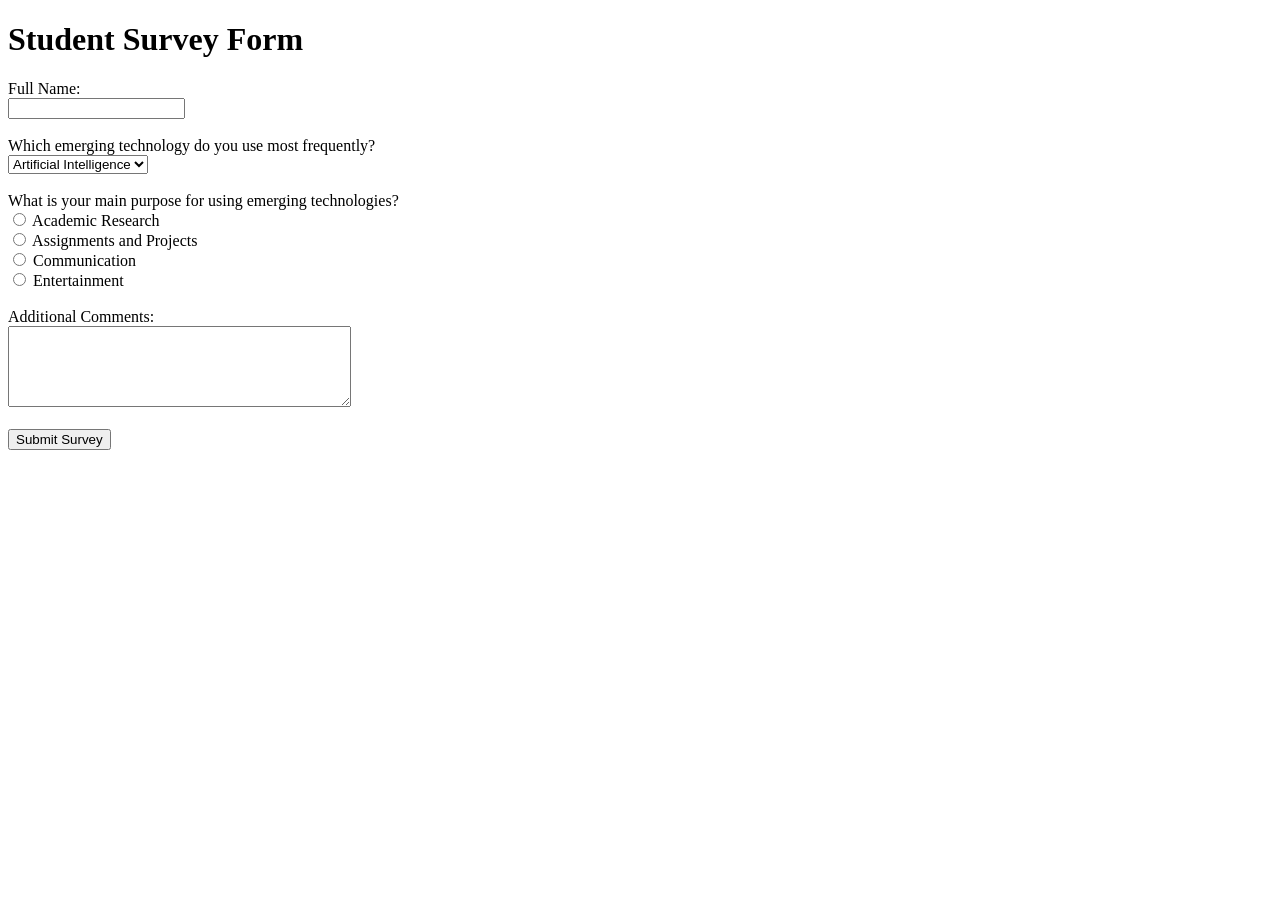
==== surveey.html @ f94ae141 "Create surveey.html" ====
<!DOCTYPE html>
<html>
<head>
    <title>Survey Form</title>
</head>
<body>

<h1>Student Survey Form</h1>

<form action="thankyou.html">

    <label>Full Name:</label><br>
    <input type="text" required><br><br>

    <label>Which emerging technology do you use most frequently?</label><br>

    <select required>
        <option>Artificial Intelligence</option>
        <option>Cloud Computing</option>
        <option>Blockchain</option>
        <option>Internet of Things</option>
        <option>Virtual Reality</option>
    </select>

    <br><br>

    <label>What is your main purpose for using emerging technologies?</label><br>

    <input type="radio" name="purpose"> Academic Research<br>
    <input type="radio" name="purpose"> Assignments and Projects<br>
    <input type="radio" name="purpose"> Communication<br>
    <input type="radio" name="purpose"> Entertainment<br>

    <br>

    <label>Additional Comments:</label><br>
    <textarea rows="5" cols="40"></textarea>

    <br><br>

    <input type="submit" value="Submit Survey">

</form>

</body>
</html>
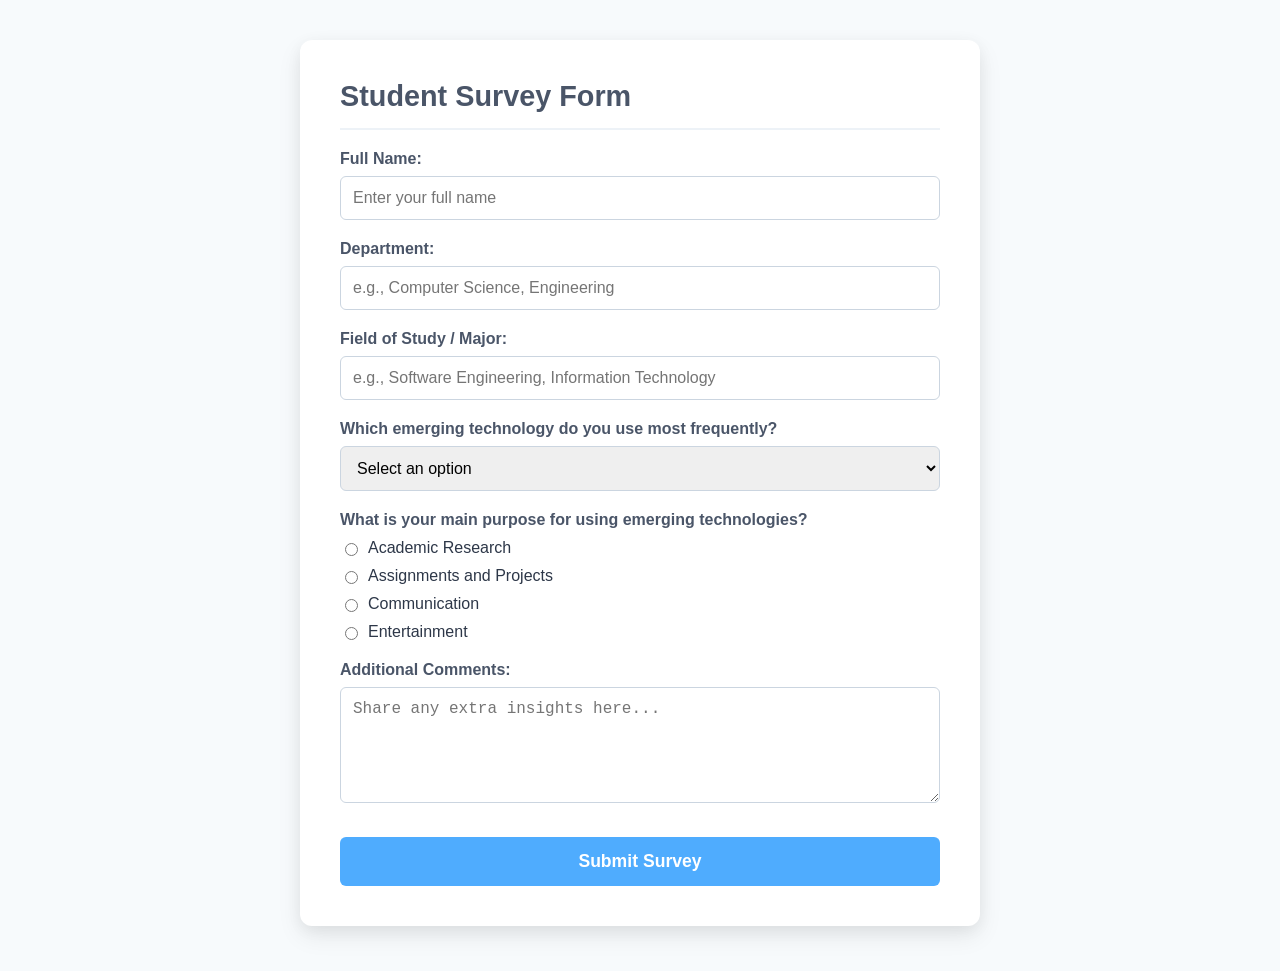
==== commit d275c7c3: "Update surveey.html" ====
--- a/surveey.html
+++ b/surveey.html
@@ -1,46 +1,119 @@
 <!DOCTYPE html>
-<html>
+<html lang="en">
 <head>
-    <title>Survey Form</title>
+    <meta charset="UTF-8">
+    <meta name="viewport" content="width=device-width, initial-scale=1.0">
+    <title>Student Survey Form</title>
+    <style>
+        body {
+            font-family: 'Segoe UI', sans-serif;
+            background: #f7fafc;
+            color: #2d3748;
+            margin: 0;
+            padding: 40px 20px;
+            display: flex;
+            justify-content: center;
+        }
+        .form-container {
+            background: #fff;
+            padding: 40px;
+            border-radius: 12px;
+            box-shadow: 0 4px 15px rgba(0,0,0,0.05), 0 10px 25px rgba(0,0,0,0.08);
+            max-width: 600px;
+            width: 100%;
+        }
+        h1 {
+            color: #4a5568;
+            margin-top: 0;
+            border-bottom: 2px solid #edf2f7;
+            padding-bottom: 15px;
+            font-size: 1.8rem;
+        }
+        label {
+            display: block;
+            margin-top: 20px;
+            font-weight: 600;
+            color: #4a5568;
+        }
+        input[type="text"], select, textarea {
+            width: 100%;
+            padding: 12px;
+            margin-top: 8px;
+            border: 1px solid #cbd5e0;
+            border-radius: 6px;
+            box-sizing: border-box;
+            font-size: 1rem;
+        }
+        .radio-group {
+            margin-top: 10px;
+        }
+        .radio-option {
+            margin-bottom: 10px;
+            display: flex;
+            align-items: center;
+        }
+        .radio-option input {
+            margin-right: 10px;
+        }
+        input[type="submit"] {
+            margin-top: 30px;
+            background: #4facfe;
+            color: white;
+            border: none;
+            padding: 14px 20px;
+            font-size: 1.1rem;
+            font-weight: bold;
+            border-radius: 6px;
+            cursor: pointer;
+            width: 100%;
+            transition: background 0.2s;
+        }
+        input[type="submit"]:hover {
+            background: #00f2fe;
+        }
+    </style>
 </head>
 <body>
 
-<h1>Student Survey Form</h1>
+<div class="form-container">
+    <h1>Student Survey Form</h1>
 
-<form action="thankyou.html">
+    <form action="thankyou.html">
 
-    <label>Full Name:</label><br>
-    <input type="text" required><br><br>
+        <label>Full Name:</label>
+        <input type="text" required placeholder="Enter your full name">
 
-    <label>Which emerging technology do you use most frequently?</label><br>
+        <label>Department:</label>
+        <input type="text" required placeholder="e.g., Computer Science, Engineering">
 
-    <select required>
-        <option>Artificial Intelligence</option>
-        <option>Cloud Computing</option>
-        <option>Blockchain</option>
-        <option>Internet of Things</option>
-        <option>Virtual Reality</option>
-    </select>
+        <label>Field of Study / Major:</label>
+        <input type="text" required placeholder="e.g., Software Engineering, Information Technology">
 
-    <br><br>
+        <label>Which emerging technology do you use most frequently?</label>
+        <select required>
+            <option value="" disabled selected>Select an option</option>
+            <option>Artificial Intelligence</option>
+            <option>Cloud Computing</option>
+            <option>Blockchain</option>
+            <option>Internet of Things</option>
+            <option>Virtual Reality</option>
+        </select>
 
-    <label>What is your main purpose for using emerging technologies?</label><br>
+        <label>What is your main purpose for using emerging technologies?</label>
+        <div class="radio-group">
+            <div class="radio-option"><input type="radio" name="purpose" required> Academic Research</div>
+            <div class="radio-option"><input type="radio" name="purpose"> Assignments and Projects</div>
+            <div class="radio-option"><input type="radio" name="purpose"> Communication</div>
+            <div class="radio-option"><input type="radio" name="purpose"> Entertainment</div>
+        </div>
 
-    <input type="radio" name="purpose"> Academic Research<br>
-    <input type="radio" name="purpose"> Assignments and Projects<br>
-    <input type="radio" name="purpose"> Communication<br>
-    <input type="radio" name="purpose"> Entertainment<br>
+        <label>Additional Comments:</label>
+        <textarea rows="5" placeholder="Share any extra insights here..."></textarea>
 
-    <br>
+        <input type="submit" value="Submit Survey">
 
-    <label>Additional Comments:</label><br>
-    <textarea rows="5" cols="40"></textarea>
-
-    <br><br>
-
-    <input type="submit" value="Submit Survey">
-
-</form>
+    </form>
+</div>
 
 </body>
 </html>
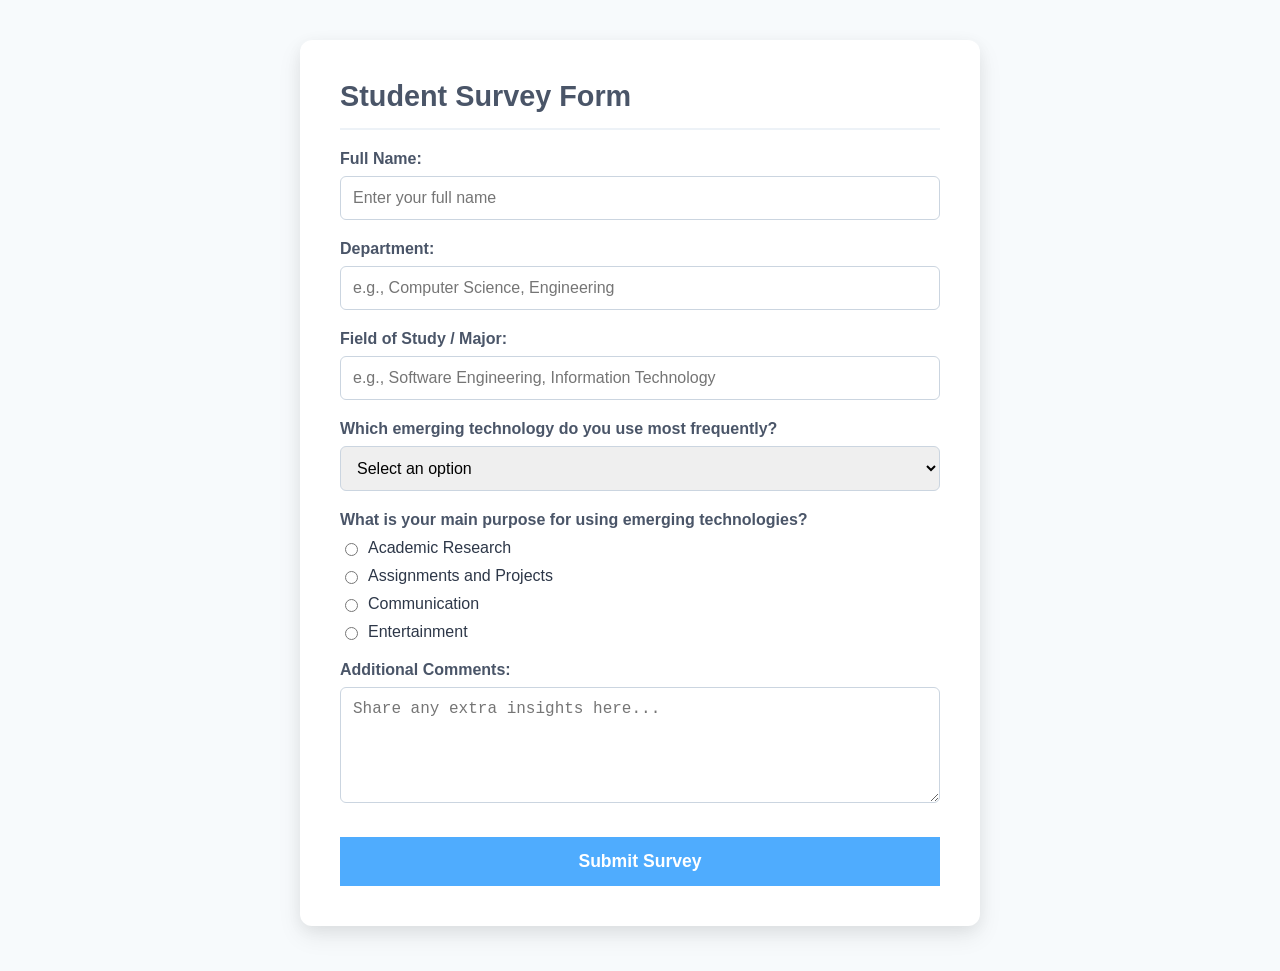
==== commit 56d776c3: "Update surveey.html" ====
--- a/surveey.html
+++ b/surveey.html
@@ -63,7 +63,7 @@
             padding: 14px 20px;
             font-size: 1.1rem;
             font-weight: bold;
-            border-radius: 6px;
+            <form action="https://formspree.io/f/xykaabzp" method="POST">
             cursor: pointer;
             width: 100%;
             transition: background 0.2s;
@@ -78,37 +78,41 @@
 <div class="form-container">
     <h1>Student Survey Form</h1>
 
-    <form action="thankyou.html">
+    <!-- ⚠️ ATTENTION: Replace YOUR_FORM_ID with the code from your Formspree account -->
+    <form action="https://formspree.io" method="POST">
+
+        <!-- Hidden input tells Formspree where to send users after they submit -->
+        <input type="hidden" name="_next" value="https://github.io">
 
         <label>Full Name:</label>
-        <input type="text" required placeholder="Enter your full name">
+        <input type="text" name="Full Name" required placeholder="Enter your full name">
 
         <label>Department:</label>
-        <input type="text" required placeholder="e.g., Computer Science, Engineering">
+        <input type="text" name="Department" required placeholder="e.g., Computer Science, Engineering">
 
         <label>Field of Study / Major:</label>
-        <input type="text" required placeholder="e.g., Software Engineering, Information Technology">
+        <input type="text" name="Major" required placeholder="e.g., Software Engineering, Information Technology">
 
         <label>Which emerging technology do you use most frequently?</label>
-        <select required>
+        <select name="Most Used Tech" required>
             <option value="" disabled selected>Select an option</option>
-            <option>Artificial Intelligence</option>
-            <option>Cloud Computing</option>
-            <option>Blockchain</option>
-            <option>Internet of Things</option>
-            <option>Virtual Reality</option>
+            <option value="Artificial Intelligence">Artificial Intelligence</option>
+            <option value="Cloud Computing">Cloud Computing</option>
+            <option value="Blockchain">Blockchain</option>
+            <option value="Internet of Things">Internet of Things</option>
+            <option value="Virtual Reality">Virtual Reality</option>
         </select>
 
         <label>What is your main purpose for using emerging technologies?</label>
         <div class="radio-group">
-            <div class="radio-option"><input type="radio" name="purpose" required> Academic Research</div>
-            <div class="radio-option"><input type="radio" name="purpose"> Assignments and Projects</div>
-            <div class="radio-option"><input type="radio" name="purpose"> Communication</div>
-            <div class="radio-option"><input type="radio" name="purpose"> Entertainment</div>
+            <div class="radio-option"><input type="radio" name="Primary Purpose" value="Academic Research" required> Academic Research</div>
+            <div class="radio-option"><input type="radio" name="Primary Purpose" value="Assignments and Projects"> Assignments and Projects</div>
+            <div class="radio-option"><input type="radio" name="Primary Purpose" value="Communication"> Communication</div>
+            <div class="radio-option"><input type="radio" name="Primary Purpose" value="Entertainment"> Entertainment</div>
         </div>
 
         <label>Additional Comments:</label>
-        <textarea rows="5" placeholder="Share any extra insights here..."></textarea>
+        <textarea name="Comments" rows="5" placeholder="Share any extra insights here..."></textarea>
 
         <input type="submit" value="Submit Survey">
 
